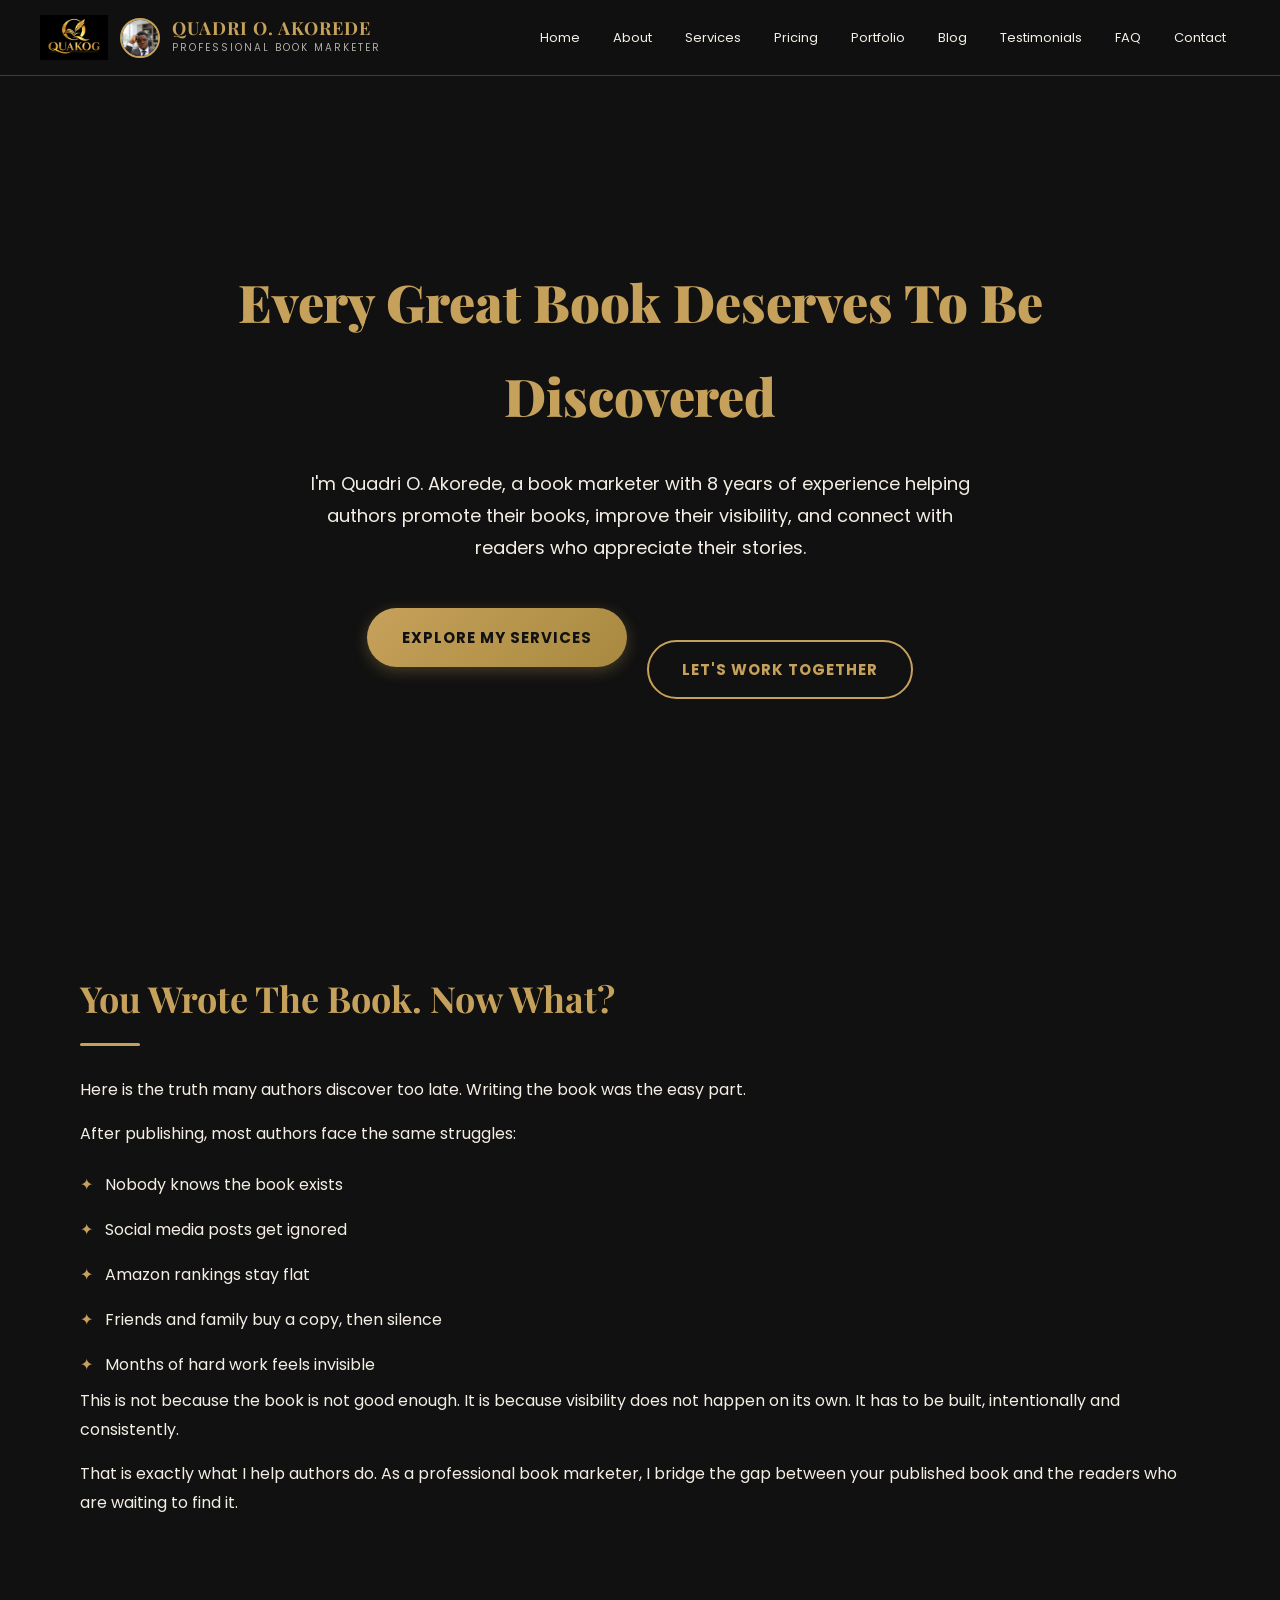
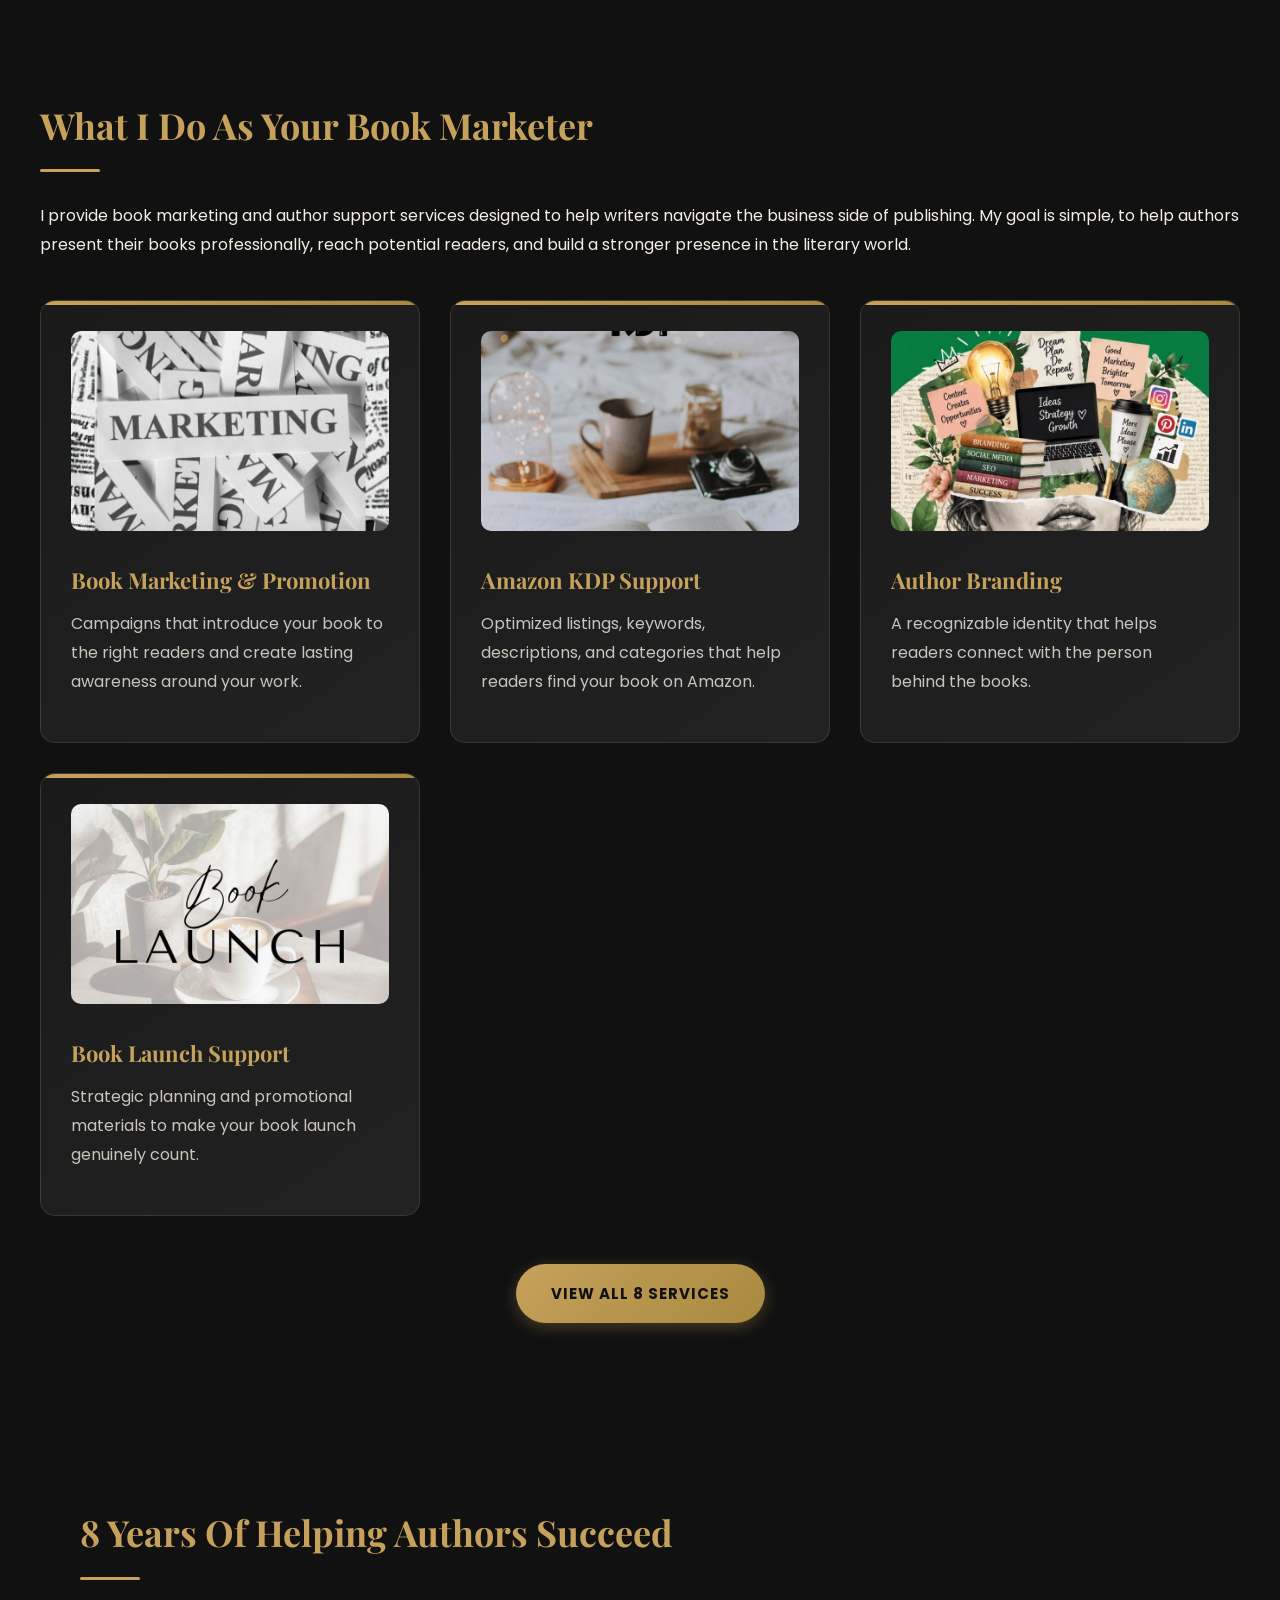
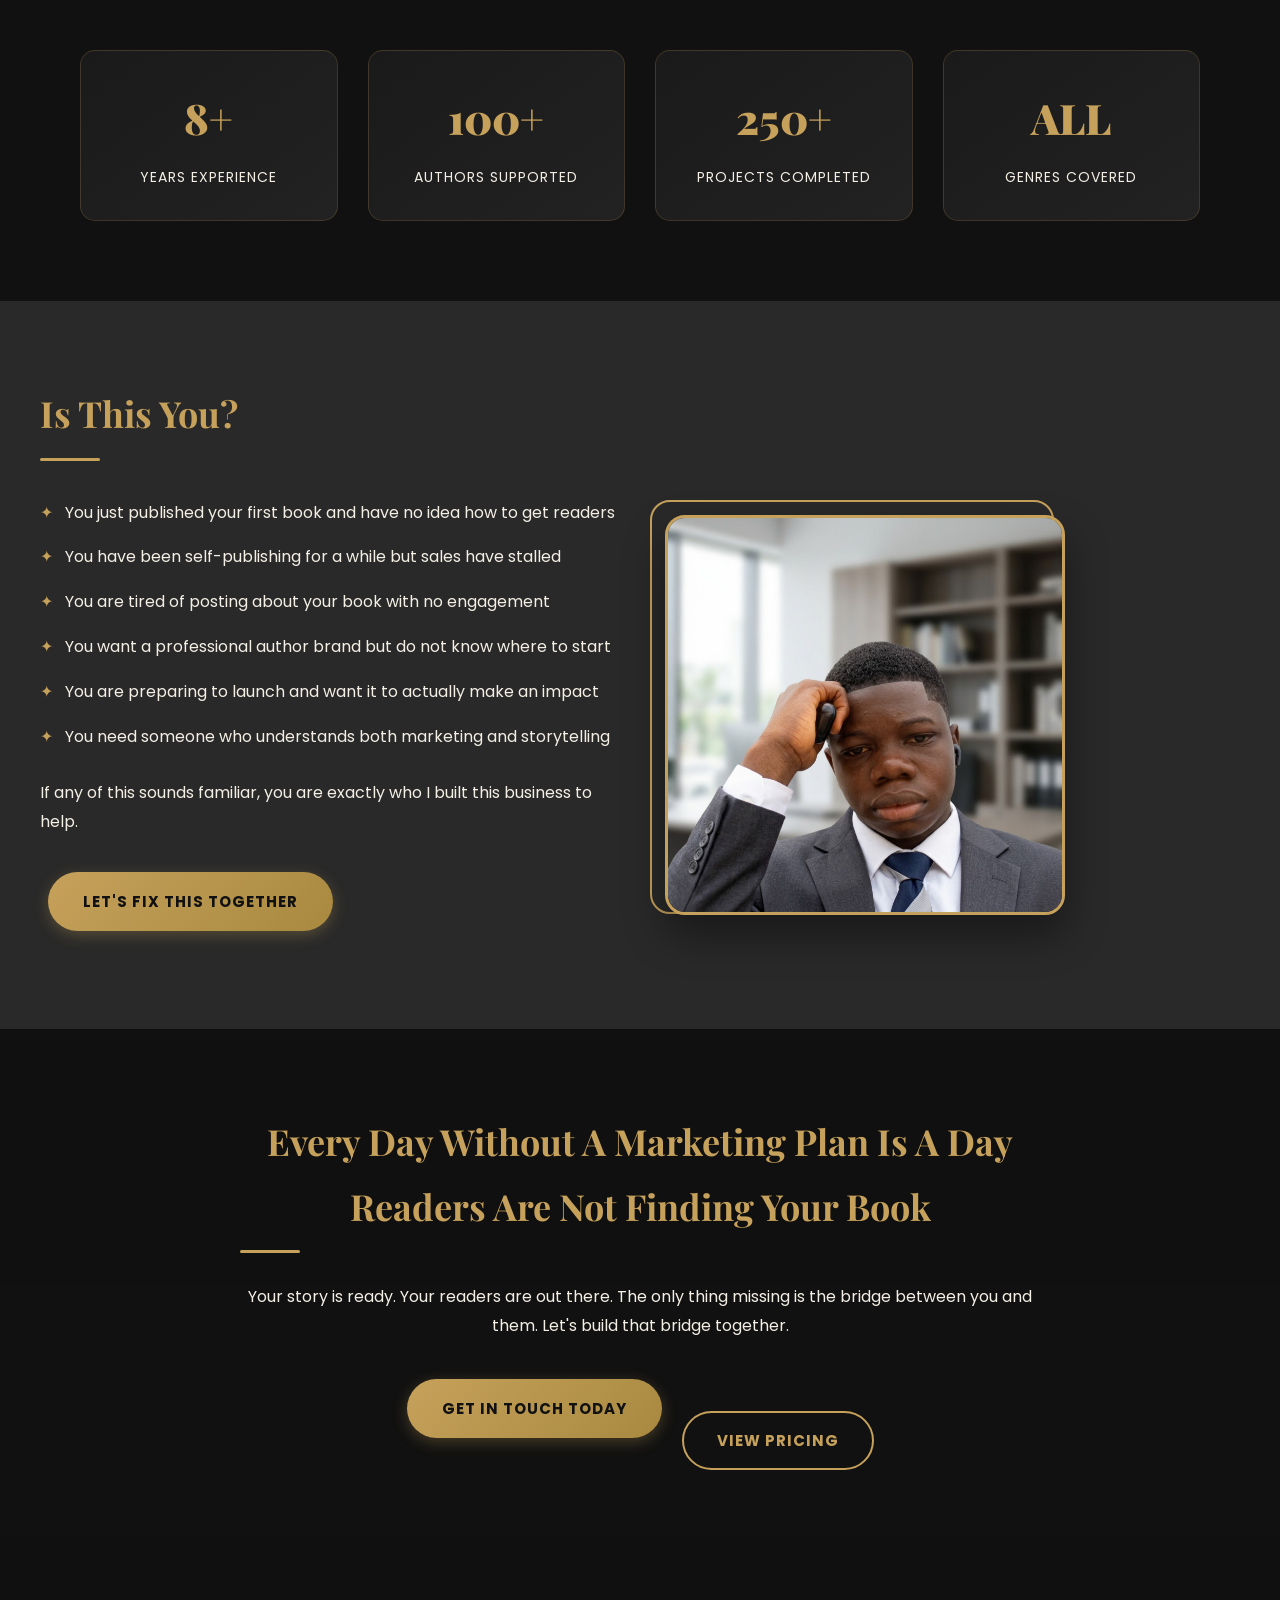
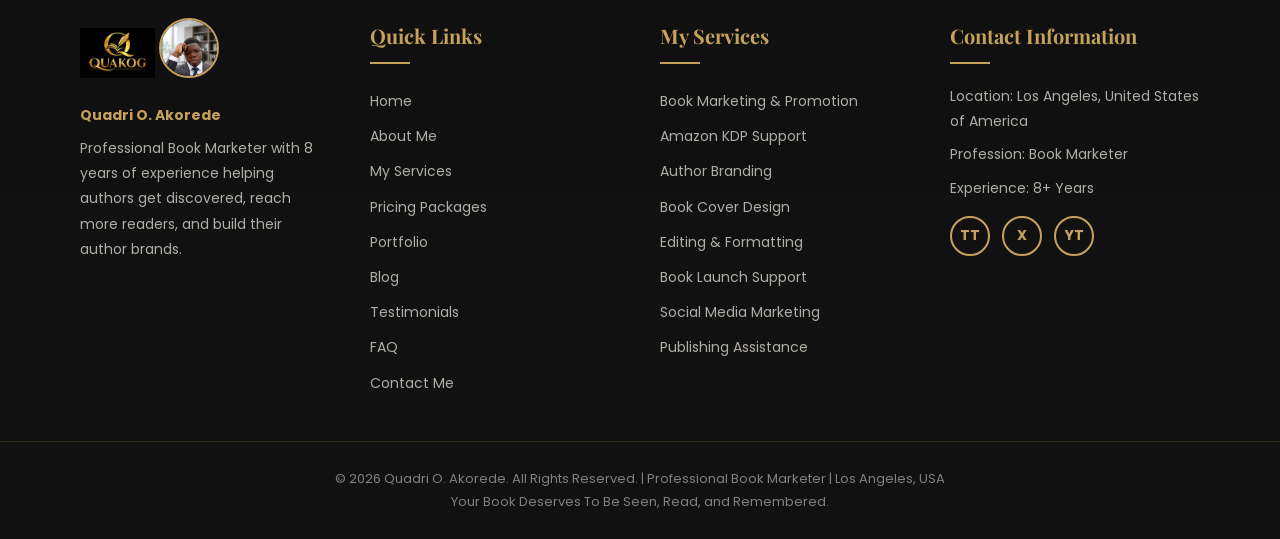
==== index.html @ 2f12470a "Add files via upload" ====
<!DOCTYPE html>
<html lang="en">
<head>
<meta charset="UTF-8">
<title>Professional Book Marketer | Quadri O. Akorede</title>
<meta name="description" content="Work with an experienced book marketer with 8 years of experience helping authors promote their books, increase visibility, and connect with readers.">
<meta name="viewport" content="width=device-width, initial-scale=1.0">
<meta name="keywords" content="book marketer, book marketing, author branding, book promotion, Amazon KDP, self publishing">
<link rel="stylesheet" href="style.css">
<link rel="icon" href="QUAKOG.png">
</head>
<body>

<header>
  <div class="logo-area">
    <img src="QUAKOG.png" alt="Quadri O. Akorede Book Marketer Logo" class="logo">
    <img src="quadri-photo.png" alt="Quadri O. Akorede" class="header-photo">
    <div class="brand-text">
      <span class="brand-name">QUADRI O. AKOREDE</span>
      <span class="brand-title">Professional Book Marketer</span>
    </div>
  </div>
  <nav>
    <a href="index.html">Home</a>
    <a href="about.html">About</a>
    <a href="services.html">Services</a>
    <a href="pricing.html">Pricing</a>
    <a href="portfolio.html">Portfolio</a>
    <a href="blog.html">Blog</a>
    <a href="testimonials.html">Testimonials</a>
    <a href="faq.html">FAQ</a>
    <a href="contact.html">Contact</a>
  </nav>
</header>

<section class="hero">
  <h1>Every Great Book Deserves To Be Discovered</h1>
  <p>I'm Quadri O. Akorede, a book marketer with 8 years of experience helping authors promote their books, improve their visibility, and connect with readers who appreciate their stories.</p>
  <div class="hero-buttons">
    <a href="services.html" class="btn">Explore My Services</a>
    <a href="contact.html" class="btn-outline">Let's Work Together</a>
  </div>
</section>

<section class="animate-fade-up">
  <h2>You Wrote The Book. Now What?</h2>
  <p>Here is the truth many authors discover too late. Writing the book was the easy part.</p>
  <p>After publishing, most authors face the same struggles:</p>
  <ul>
    <li>Nobody knows the book exists</li>
    <li>Social media posts get ignored</li>
    <li>Amazon rankings stay flat</li>
    <li>Friends and family buy a copy, then silence</li>
    <li>Months of hard work feels invisible</li>
  </ul>
  <p>This is not because the book is not good enough. It is because visibility does not happen on its own. It has to be built, intentionally and consistently.</p>
  <p>That is exactly what I help authors do. As a professional book marketer, I bridge the gap between your published book and the readers who are waiting to find it.</p>
</section>

<section class="full-section bg-section" style="background-image: url('services-bg.png');">
  <div style="max-width:1200px; margin:0 auto;">
    <h2>What I Do As Your Book Marketer</h2>
    <p>I provide book marketing and author support services designed to help writers navigate the business side of publishing. My goal is simple, to help authors present their books professionally, reach potential readers, and build a stronger presence in the literary world.</p>
    <div class="card-grid">
      <div class="card animate-fade-up delay-1">
        <img src="service-1.png" alt="Book Marketing and Promotion Services">
        <h3>Book Marketing & Promotion</h3>
        <p>Campaigns that introduce your book to the right readers and create lasting awareness around your work.</p>
      </div>
      <div class="card animate-fade-up delay-2">
        <img src="service-2.png" alt="Amazon KDP Support Services">
        <h3>Amazon KDP Support</h3>
        <p>Optimized listings, keywords, descriptions, and categories that help readers find your book on Amazon.</p>
      </div>
      <div class="card animate-fade-up delay-3">
        <img src="service-3.png" alt="Author Branding Services">
        <h3>Author Branding</h3>
        <p>A recognizable identity that helps readers connect with the person behind the books.</p>
      </div>
      <div class="card animate-fade-up delay-4">
        <img src="service-4.png" alt="Book Launch Support Services">
        <h3>Book Launch Support</h3>
        <p>Strategic planning and promotional materials to make your book launch genuinely count.</p>
      </div>
    </div>
    <div style="text-align:center; margin-top:40px;">
      <a href="services.html" class="btn">View All 8 Services</a>
    </div>
  </div>
</section>

<section class="animate-fade-up">
  <h2>8 Years Of Helping Authors Succeed</h2>
  <div class="stats-grid">
    <div class="stat-box">
      <div class="stat-number">8+</div>
      <div class="stat-label">Years Experience</div>
    </div>
    <div class="stat-box">
      <div class="stat-number">100+</div>
      <div class="stat-label">Authors Supported</div>
    </div>
    <div class="stat-box">
      <div class="stat-number">250+</div>
      <div class="stat-label">Projects Completed</div>
    </div>
    <div class="stat-box">
      <div class="stat-number">ALL</div>
      <div class="stat-label">Genres Covered</div>
    </div>
  </div>
</section>

<section class="dark-section animate-fade-up">
  <h2>Is This You?</h2>
  <div class="about-split">
    <div>
      <ul>
        <li>You just published your first book and have no idea how to get readers</li>
        <li>You have been self-publishing for a while but sales have stalled</li>
        <li>You are tired of posting about your book with no engagement</li>
        <li>You want a professional author brand but do not know where to start</li>
        <li>You are preparing to launch and want it to actually make an impact</li>
        <li>You need someone who understands both marketing and storytelling</li>
      </ul>
      <p style="margin-top:20px;">If any of this sounds familiar, you are exactly who I built this business to help.</p>
      <a href="contact.html" class="btn" style="margin-top:20px;">Let's Fix This Together</a>
    </div>
    <div class="portrait-container">
      <img src="about-portrait.png" alt="Quadri O. Akorede Professional Book Marketer">
    </div>
  </div>
</section>

<section class="full-section bg-section" style="background-image: url('cta-bg.png'); text-align:center;">
  <div style="max-width:800px; margin:0 auto;">
    <h2 style="display:block; text-align:center;">Every Day Without A Marketing Plan Is A Day Readers Are Not Finding Your Book</h2>
    <p>Your story is ready. Your readers are out there. The only thing missing is the bridge between you and them. Let's build that bridge together.</p>
    <div style="margin-top:30px;">
      <a href="contact.html" class="btn">Get In Touch Today</a>
      <a href="pricing.html" class="btn-outline">View Pricing</a>
    </div>
  </div>
</section>

<footer>
  <div class="footer-main">
    <div class="footer-col">
      <img src="QUAKOG.png" alt="Quadri O. Akorede Logo" class="footer-logo">
      <img src="quadri-photo.png" alt="Quadri O. Akorede" class="footer-photo">
      <p><strong style="color: var(--gold);">Quadri O. Akorede</strong></p>
      <p>Professional Book Marketer with 8 years of experience helping authors get discovered, reach more readers, and build their author brands.</p>
    </div>
    <div class="footer-col">
      <h4>Quick Links</h4>
      <a href="index.html">Home</a>
      <a href="about.html">About Me</a>
      <a href="services.html">My Services</a>
      <a href="pricing.html">Pricing Packages</a>
      <a href="portfolio.html">Portfolio</a>
      <a href="blog.html">Blog</a>
      <a href="testimonials.html">Testimonials</a>
      <a href="faq.html">FAQ</a>
      <a href="contact.html">Contact Me</a>
    </div>
    <div class="footer-col">
      <h4>My Services</h4>
      <a href="services.html">Book Marketing & Promotion</a>
      <a href="services.html">Amazon KDP Support</a>
      <a href="services.html">Author Branding</a>
      <a href="services.html">Book Cover Design</a>
      <a href="services.html">Editing & Formatting</a>
      <a href="services.html">Book Launch Support</a>
      <a href="services.html">Social Media Marketing</a>
      <a href="services.html">Publishing Assistance</a>
    </div>
    <div class="footer-col">
      <h4>Contact Information</h4>
      <p>Location: Los Angeles, United States of America</p>
      <p>Profession: Book Marketer</p>
      <p>Experience: 8+ Years</p>
      <div class="footer-social">
        <a href="https://www.tiktok.com/@quadri12222" target="_blank" title="TikTok">TT</a>
        <a href="https://x.com/Quadri377" target="_blank" title="X Twitter">X</a>
        <a href="https://www.youtube.com/channel/UCkGdqUmoXxvIj7GfkHSAL_g" target="_blank" title="YouTube">YT</a>
      </div>
    </div>
  </div>
  <div class="footer-bottom">
    <p>&copy; 2026 Quadri O. Akorede. All Rights Reserved. | Professional Book Marketer | Los Angeles, USA</p>
    <p>Your Book Deserves To Be Seen, Read, and Remembered.</p>
  </div>
</footer>

</body>
</html>
---- style.css ----
@import url('https://fonts.googleapis.com/css2?family=Playfair+Display:wght@400;700;900&family=Poppins:wght@300;400;500;600;700&display=swap');

:root {
  --gold: #C6A15B;
  --gold-light: #D4B76A;
  --gold-dark: #A8893F;
  --black: #111111;
  --cream: #F4EFE5;
  --charcoal: #292929;
  --dark-overlay: rgba(17, 17, 17, 0.85);
  --gold-glow: rgba(198, 161, 91, 0.3);
}

* {
  margin: 0;
  padding: 0;
  box-sizing: border-box;
}

html {
  scroll-behavior: smooth;
}

body {
  font-family: 'Poppins', sans-serif;
  background-color: var(--black);
  color: var(--cream);
  line-height: 1.8;
  overflow-x: hidden;
}

/* ============ ANIMATIONS ============ */

@keyframes fadeInUp {
  from {
    opacity: 0;
    transform: translateY(60px);
  }
  to {
    opacity: 1;
    transform: translateY(0);
  }
}

@keyframes fadeInLeft {
  from {
    opacity: 0;
    transform: translateX(-60px);
  }
  to {
    opacity: 1;
    transform: translateX(0);
  }
}

@keyframes fadeInRight {
  from {
    opacity: 0;
    transform: translateX(60px);
  }
  to {
    opacity: 1;
    transform: translateX(0);
  }
}

@keyframes scaleIn {
  from {
    opacity: 0;
    transform: scale(0.8);
  }
  to {
    opacity: 1;
    transform: scale(1);
  }
}

@keyframes float {
  0%, 100% {
    transform: translateY(0px);
  }
  50% {
    transform: translateY(-15px);
  }
}

@keyframes glow {
  0%, 100% {
    box-shadow: 0 0 20px var(--gold-glow);
  }
  50% {
    box-shadow: 0 0 40px var(--gold-glow), 0 0 80px var(--gold-glow);
  }
}

@keyframes shimmer {
  0% {
    background-position: -200% center;
  }
  100% {
    background-position: 200% center;
  }
}

@keyframes rotateIn {
  from {
    opacity: 0;
    transform: rotate(-10deg) scale(0.9);
  }
  to {
    opacity: 1;
    transform: rotate(0deg) scale(1);
  }
}

@keyframes slideDown {
  from {
    opacity: 0;
    transform: translateY(-30px);
  }
  to {
    opacity: 1;
    transform: translateY(0);
  }
}

@keyframes pulse3D {
  0%, 100% {
    transform: perspective(500px) rotateX(0deg) rotateY(0deg);
  }
  25% {
    transform: perspective(500px) rotateX(2deg) rotateY(2deg);
  }
  75% {
    transform: perspective(500px) rotateX(-2deg) rotateY(-2deg);
  }
}

@keyframes borderGlow {
  0%, 100% {
    border-color: var(--gold);
    box-shadow: 0 0 10px var(--gold-glow);
  }
  50% {
    border-color: var(--gold-light);
    box-shadow: 0 0 30px var(--gold-glow), 0 0 60px rgba(198, 161, 91, 0.15);
  }
}

@keyframes textGlow {
  0%, 100% {
    text-shadow: 0 0 10px var(--gold-glow);
  }
  50% {
    text-shadow: 0 0 20px var(--gold-glow), 0 0 40px rgba(198, 161, 91, 0.2);
  }
}

.animate-fade-up {
  animation: fadeInUp 1s ease forwards;
}

.animate-fade-left {
  animation: fadeInLeft 1s ease forwards;
}

.animate-fade-right {
  animation: fadeInRight 1s ease forwards;
}

.animate-scale {
  animation: scaleIn 0.8s ease forwards;
}

.animate-float {
  animation: float 3s ease-in-out infinite;
}

.animate-glow {
  animation: glow 2s ease-in-out infinite;
}

.animate-rotate {
  animation: rotateIn 1s ease forwards;
}

.delay-1 { animation-delay: 0.2s; }
.delay-2 { animation-delay: 0.4s; }
.delay-3 { animation-delay: 0.6s; }
.delay-4 { animation-delay: 0.8s; }
.delay-5 { animation-delay: 1s; }

/* ============ HEADER ============ */

header {
  background-color: rgba(17, 17, 17, 0.95);
  padding: 15px 40px;
  display: flex;
  justify-content: space-between;
  align-items: center;
  flex-wrap: wrap;
  position: sticky;
  top: 0;
  z-index: 1000;
  backdrop-filter: blur(10px);
  border-bottom: 1px solid rgba(198, 161, 91, 0.3);
  animation: slideDown 0.8s ease;
}

header .logo-area {
  display: flex;
  align-items: center;
  gap: 12px;
}

header .logo-area img.logo {
  height: 45px;
  animation: pulse3D 4s ease-in-out infinite;
}

header .logo-area img.header-photo {
  height: 40px;
  width: 40px;
  border-radius: 50%;
  border: 2px solid var(--gold);
  object-fit: cover;
  animation: glow 2s ease-in-out infinite;
}

header .logo-area .brand-text {
  display: flex;
  flex-direction: column;
}

header .logo-area .brand-name {
  color: var(--gold);
  font-family: 'Playfair Display', serif;
  font-size: 18px;
  font-weight: 700;
  letter-spacing: 1px;
  line-height: 1.2;
}

header .logo-area .brand-title {
  color: var(--cream);
  font-size: 10px;
  letter-spacing: 2px;
  text-transform: uppercase;
  opacity: 0.7;
}

nav {
  display: flex;
  flex-wrap: wrap;
  gap: 5px;
}

nav a {
  color: var(--cream);
  text-decoration: none;
  font-size: 13px;
  padding: 8px 14px;
  border-radius: 25px;
  transition: all 0.4s ease;
  position: relative;
}

nav a:hover {
  color: var(--black);
  background-color: var(--gold);
  transform: translateY(-2px);
  box-shadow: 0 5px 15px var(--gold-glow);
}

/* ============ HERO ============ */

.hero {
  background-image: url('hero-bg.png');
  background-size: cover;
  background-position: center;
  background-attachment: fixed;
  position: relative;
  text-align: center;
  padding: 140px 20px;
  min-height: 90vh;
  display: flex;
  flex-direction: column;
  justify-content: center;
  align-items: center;
}

.hero::before {
  content: '';
  position: absolute;
  top: 0;
  left: 0;
  width: 100%;
  height: 100%;
  background: var(--dark-overlay);
  z-index: 1;
}

.hero * {
  position: relative;
  z-index: 2;
}

.hero h1 {
  color: var(--gold);
  font-family: 'Playfair Display', serif;
  font-size: 52px;
  font-weight: 900;
  margin-bottom: 25px;
  animation: fadeInUp 1s ease forwards, textGlow 3s ease-in-out infinite;
  max-width: 900px;
}

.hero p {
  max-width: 700px;
  font-size: 18px;
  color: var(--cream);
  margin-bottom: 35px;
  animation: fadeInUp 1s ease 0.3s forwards;
  opacity: 0;
}

.hero .hero-buttons {
  animation: fadeInUp 1s ease 0.6s forwards;
  opacity: 0;
}

/* ============ BUTTONS ============ */

.btn {
  display: inline-block;
  background: linear-gradient(135deg, var(--gold), var(--gold-dark));
  color: var(--black);
  padding: 16px 35px;
  text-decoration: none;
  border-radius: 50px;
  font-weight: 700;
  font-size: 15px;
  margin: 8px;
  transition: all 0.4s ease;
  position: relative;
  overflow: hidden;
  box-shadow: 0 4px 15px var(--gold-glow);
  text-transform: uppercase;
  letter-spacing: 1px;
}

.btn::before {
  content: '';
  position: absolute;
  top: 0;
  left: -100%;
  width: 100%;
  height: 100%;
  background: linear-gradient(90deg, transparent, rgba(255,255,255,0.3), transparent);
  transition: left 0.5s ease;
}

.btn:hover::before {
  left: 100%;
}

.btn:hover {
  transform: translateY(-3px) scale(1.05);
  box-shadow: 0 8px 30px var(--gold-glow);
}

.btn-outline {
  display: inline-block;
  border: 2px solid var(--gold);
  color: var(--gold);
  padding: 14px 33px;
  text-decoration: none;
  border-radius: 50px;
  font-weight: 700;
  font-size: 15px;
  margin: 8px;
  transition: all 0.4s ease;
  text-transform: uppercase;
  letter-spacing: 1px;
  animation: borderGlow 3s ease-in-out infinite;
}

.btn-outline:hover {
  background-color: var(--gold);
  color: var(--black);
  transform: translateY(-3px) scale(1.05);
  box-shadow: 0 8px 30px var(--gold-glow);
}

/* ============ SECTIONS ============ */

section {
  padding: 80px 40px;
  max-width: 1200px;
  margin: 0 auto;
}

.full-section {
  max-width: 100%;
  padding: 80px 40px;
}

.bg-section {
  background-size: cover;
  background-position: center;
  background-attachment: fixed;
  position: relative;
}

.bg-section::before {
  content: '';
  position: absolute;
  top: 0;
  left: 0;
  width: 100%;
  height: 100%;
  background: var(--dark-overlay);
  z-index: 1;
}

.bg-section > * {
  position: relative;
  z-index: 2;
}

section h2 {
  color: var(--gold);
  font-family: 'Playfair Display', serif;
  font-size: 36px;
  margin-bottom: 30px;
  padding-bottom: 15px;
  position: relative;
  display: inline-block;
}

section h2::after {
  content: '';
  position: absolute;
  bottom: 0;
  left: 0;
  width: 60px;
  height: 3px;
  background: var(--gold);
  border-radius: 2px;
}

section h3 {
  color: var(--gold);
  font-family: 'Playfair Display', serif;
  font-size: 22px;
  margin-top: 25px;
  margin-bottom: 10px;
}

section p {
  color: var(--cream);
  font-size: 16px;
  margin-bottom: 15px;
}

section ul {
  list-style: none;
  padding: 0;
}

section ul li {
  padding: 8px 0;
  color: var(--cream);
  padding-left: 25px;
  position: relative;
}

section ul li::before {
  content: '✦';
  color: var(--gold);
  position: absolute;
  left: 0;
}

/* ============ DARK SECTION ============ */

.dark-section {
  background-color: var(--charcoal);
  max-width: 100%;
  padding: 80px 40px;
}

/* ============ CARDS ============ */

.card-grid {
  display: grid;
  grid-template-columns: repeat(auto-fit, minmax(300px, 1fr));
  gap: 30px;
  margin-top: 40px;
}

.card {
  background: linear-gradient(145deg, #1a1a1a, #222222);
  padding: 30px;
  border-radius: 15px;
  border: 1px solid rgba(198, 161, 91, 0.2);
  transition: all 0.5s ease;
  position: relative;
  overflow: hidden;
}

.card::before {
  content: '';
  position: absolute;
  top: 0;
  left: 0;
  width: 100%;
  height: 4px;
  background: linear-gradient(90deg, var(--gold), var(--gold-dark));
}

.card:hover {
  transform: perspective(800px) rotateX(2deg) rotateY(-2deg) translateY(-10px);
  border-color: var(--gold);
  box-shadow: 0 20px 40px rgba(0, 0, 0, 0.4), 0 0 30px var(--gold-glow);
}

.card img {
  width: 100%;
  height: 200px;
  object-fit: cover;
  border-radius: 10px;
  margin-bottom: 20px;
  transition: transform 0.5s ease;
}

.card:hover img {
  transform: scale(1.05);
}

.card h3 {
  margin-top: 0;
  color: var(--gold);
}

.card p {
  color: rgba(244, 239, 229, 0.8);
}

/* ============ PRICING CARDS ============ */

.pricing-card {
  background: linear-gradient(145deg, #1a1a1a, var(--charcoal));
  color: var(--cream);
  padding: 40px 30px;
  border-radius: 20px;
  text-align: center;
  border: 2px solid rgba(198, 161, 91, 0.3);
  transition: all 0.5s ease;
  position: relative;
  overflow: hidden;
}

.pricing-card::before {
  content: '';
  position: absolute;
  top: -50%;
  left: -50%;
  width: 200%;
  height: 200%;
  background: conic-gradient(transparent, rgba(198, 161, 91, 0.1), transparent 30%);
  animation: spin 6s linear infinite;
}

@keyframes spin {
  to { transform: rotate(360deg); }
}

.pricing-card > * {
  position: relative;
  z-index: 2;
}

.pricing-card:hover {
  transform: perspective(600px) rotateY(5deg) translateY(-15px);
  border-color: var(--gold);
  box-shadow: 0 25px 50px rgba(0, 0, 0, 0.5), 0 0 40px var(--gold-glow);
}

.pricing-card.featured {
  border-color: var(--gold);
  transform: scale(1.05);
  box-shadow: 0 0 30px var(--gold-glow);
}

.pricing-card h3 {
  color: var(--gold);
  font-family: 'Playfair Display', serif;
  font-size: 26px;
}

.pricing-card .price {
  font-size: 38px;
  color: var(--gold);
  margin: 20px 0;
  font-weight: 900;
  font-family: 'Playfair Display', serif;
  animation: textGlow 3s ease-in-out infinite;
}

.pricing-card ul {
  text-align: left;
  list-style: none;
  margin: 25px 0;
}

.pricing-card ul li {
  padding: 8px 0;
  border-bottom: 1px solid rgba(255, 255, 255, 0.05);
  color: var(--cream);
}

.pricing-card ul li::before {
  content: "✓ ";
  color: var(--gold);
  font-weight: bold;
}

/* ============ TESTIMONIALS ============ */

.quote-box {
  background: linear-gradient(145deg, #1a1a1a, #222222);
  color: var(--cream);
  padding: 40px;
  border-left: 5px solid var(--gold);
  border-radius: 0 15px 15px 0;
  font-style: italic;
  font-size: 17px;
  margin: 30px 0;
  display: flex;
  align-items: flex-start;
  gap: 25px;
  transition: all 0.5s ease;
  position: relative;
}

.quote-box:hover {
  transform: translateX(10px);
  box-shadow: 0 10px 30px rgba(0, 0, 0, 0.3), -5px 0 20px var(--gold-glow);
}

.quote-box img {
  width: 80px;
  height: 80px;
  border-radius: 50%;
  object-fit: cover;
  border: 3px solid var(--gold);
  flex-shrink: 0;
  animation: float 3s ease-in-out infinite;
}

.quote-box .quote-content {
  flex: 1;
}

.quote-box .author-name {
  color: var(--gold);
  font-style: normal;
  font-weight: 600;
  margin-top: 15px;
  display: block;
}

/* ============ FAQ ============ */

.faq-item {
  margin-bottom: 25px;
  padding: 25px;
  background: linear-gradient(145deg, #1a1a1a, #222222);
  border-radius: 15px;
  border: 1px solid rgba(198, 161, 91, 0.1);
  transition: all 0.4s ease;
}

.faq-item:hover {
  border-color: var(--gold);
  transform: translateX(5px);
  box-shadow: 0 5px 20px rgba(0, 0, 0, 0.3);
}

.faq-item h3 {
  color: var(--gold);
  margin-top: 0;
}

.faq-item p {
  color: rgba(244, 239, 229, 0.8);
}

/* ============ FORMS ============ */

form {
  display: flex;
  flex-direction: column;
  gap: 18px;
  max-width: 650px;
  margin-top: 30px;
}

form input, form select, form textarea {
  padding: 16px 20px;
  border: 2px solid rgba(198, 161, 91, 0.3);
  border-radius: 12px;
  font-size: 15px;
  font-family: 'Poppins', sans-serif;
  background-color: rgba(26, 26, 26, 0.8);
  color: var(--cream);
  transition: all 0.4s ease;
}

form input:focus, form select:focus, form textarea:focus {
  outline: none;
  border-color: var(--gold);
  box-shadow: 0 0 20px var(--gold-glow);
}

form input::placeholder, form textarea::placeholder {
  color: rgba(244, 239, 229, 0.4);
}

form select {
  cursor: pointer;
}

form select option {
  background-color: var(--charcoal);
  color: var(--cream);
}

form textarea {
  min-height: 160px;
  resize: vertical;
}

form button {
  background: linear-gradient(135deg, var(--gold), var(--gold-dark));
  color: var(--black);
  border: none;
  padding: 18px;
  font-weight: 700;
  border-radius: 50px;
  cursor: pointer;
  font-size: 16px;
  font-family: 'Poppins', sans-serif;
  text-transform: uppercase;
  letter-spacing: 2px;
  transition: all 0.4s ease;
  position: relative;
  overflow: hidden;
}

form button::before {
  content: '';
  position: absolute;
  top: 0;
  left: -100%;
  width: 100%;
  height: 100%;
  background: linear-gradient(90deg, transparent, rgba(255,255,255,0.3), transparent);
  transition: left 0.5s ease;
}

form button:hover::before {
  left: 100%;
}

form button:hover {
  transform: translateY(-3px);
  box-shadow: 0 10px 30px var(--gold-glow);
}

/* ============ ABOUT PORTRAIT ============ */

.about-split {
  display: grid;
  grid-template-columns: 1fr 1fr;
  gap: 50px;
  align-items: center;
}

.about-split .portrait-container {
  position: relative;
}

.about-split .portrait-container img {
  width: 100%;
  max-width: 400px;
  border-radius: 20px;
  border: 3px solid var(--gold);
  box-shadow: 0 20px 40px rgba(0, 0, 0, 0.4);
  animation: float 4s ease-in-out infinite;
}

.about-split .portrait-container::before {
  content: '';
  position: absolute;
  top: -15px;
  left: -15px;
  width: 100%;
  max-width: 400px;
  height: 100%;
  border: 2px solid var(--gold);
  border-radius: 20px;
  z-index: -1;
  animation: borderGlow 3s ease-in-out infinite;
}

/* ============ STATS ============ */

.stats-grid {
  display: grid;
  grid-template-columns: repeat(auto-fit, minmax(200px, 1fr));
  gap: 30px;
  margin-top: 40px;
}

.stat-box {
  text-align: center;
  padding: 30px;
  background: linear-gradient(145deg, #1a1a1a, #222222);
  border-radius: 15px;
  border: 1px solid rgba(198, 161, 91, 0.2);
  transition: all 0.5s ease;
}

.stat-box:hover {
  transform: perspective(500px) rotateY(5deg) translateY(-10px);
  border-color: var(--gold);
  box-shadow: 0 15px 35px rgba(0, 0, 0, 0.4), 0 0 20px var(--gold-glow);
}

.stat-box .stat-number {
  font-size: 42px;
  color: var(--gold);
  font-family: 'Playfair Display', serif;
  font-weight: 900;
  animation: textGlow 3s ease-in-out infinite;
}

.stat-box .stat-label {
  color: var(--cream);
  font-size: 14px;
  margin-top: 8px;
  text-transform: uppercase;
  letter-spacing: 1px;
}

/* ============ IMAGE GALLERY ============ */

.gallery-grid {
  display: grid;
  grid-template-columns: repeat(auto-fit, minmax(250px, 1fr));
  gap: 25px;
  margin-top: 40px;
}

.gallery-item {
  position: relative;
  border-radius: 15px;
  overflow: hidden;
  border: 2px solid rgba(198, 161, 91, 0.2);
  transition: all 0.5s ease;
}

.gallery-item img {
  width: 100%;
  height: 250px;
  object-fit: cover;
  transition: all 0.5s ease;
}

.gallery-item:hover {
  border-color: var(--gold);
  box-shadow: 0 15px 35px rgba(0, 0, 0, 0.4), 0 0 25px var(--gold-glow);
  transform: translateY(-10px);
}

.gallery-item:hover img {
  transform: scale(1.1);
}

.gallery-item .overlay {
  position: absolute;
  bottom: 0;
  left: 0;
  width: 100%;
  padding: 20px;
  background: linear-gradient(transparent, rgba(17, 17, 17, 0.9));
  color: var(--gold);
  font-weight: 600;
}

/* ============ FOOTER ============ */

footer {
  background-image: url('footer-bg.png');
  background-size: cover;
  background-position: center;
  position: relative;
  color: var(--cream);
  padding: 0;
}

footer::before {
  content: '';
  position: absolute;
  top: 0;
  left: 0;
  width: 100%;
  height: 100%;
  background: rgba(17, 17, 17, 0.95);
  z-index: 1;
}

footer > * {
  position: relative;
  z-index: 2;
}

.footer-main {
  display: grid;
  grid-template-columns: repeat(auto-fit, minmax(250px, 1fr));
  gap: 40px;
  padding: 60px 40px 40px 40px;
  max-width: 1200px;
  margin: 0 auto;
}

.footer-col h4 {
  color: var(--gold);
  font-family: 'Playfair Display', serif;
  font-size: 20px;
  margin-bottom: 20px;
  position: relative;
  padding-bottom: 10px;
}

.footer-col h4::after {
  content: '';
  position: absolute;
  bottom: 0;
  left: 0;
  width: 40px;
  height: 2px;
  background: var(--gold);
}

.footer-col p {
  color: rgba(244, 239, 229, 0.7);
  font-size: 14px;
  margin-bottom: 8px;
}

.footer-col a {
  color: rgba(244, 239, 229, 0.7);
  text-decoration: none;
  display: block;
  padding: 5px 0;
  font-size: 14px;
  transition: all 0.3s ease;
}

.footer-col a:hover {
  color: var(--gold);
  transform: translateX(5px);
}

.footer-col .footer-logo {
  height: 50px;
  margin-bottom: 15px;
}

.footer-col .footer-photo {
  height: 60px;
  width: 60px;
  border-radius: 50%;
  border: 2px solid var(--gold);
  object-fit: cover;
  margin-bottom: 15px;
}

.footer-social {
  display: flex;
  gap: 12px;
  margin-top: 15px;
}

.footer-social a {
  display: inline-flex;
  align-items: center;
  justify-content: center;
  width: 40px;
  height: 40px;
  border-radius: 50%;
  border: 2px solid var(--gold);
  color: var(--gold);
  font-size: 14px;
  font-weight: bold;
  transition: all 0.4s ease;
  padding: 0;
}

.footer-social a:hover {
  background-color: var(--gold);
  color: var(--black);
  transform: translateY(-3px) scale(1.1);
  box-shadow: 0 5px 15px var(--gold-glow);
}

.footer-bottom {
  border-top: 1px solid rgba(198, 161, 91, 0.2);
  text-align: center;
  padding: 25px 40px;
}

.footer-bottom p {
  color: rgba(244, 239, 229, 0.5);
  font-size: 13px;
}

.footer-bottom a {
  color: var(--gold);
  text-decoration: none;
}

/* ============ RESPONSIVE ============ */

@media (max-width: 768px) {
  header {
    flex-direction: column;
    align-items: flex-start;
    padding: 12px 20px;
  }
  nav {
    margin-top: 10px;
    gap: 3px;
  }
  nav a {
    font-size: 11px;
    padding: 6px 10px;
  }
  .hero h1 {
    font-size: 32px;
  }
  .hero {
    padding: 100px 20px;
    min-height: 70vh;
  }
  section {
    padding: 50px 20px;
  }
  .about-split {
    grid-template-columns: 1fr;
    text-align: center;
  }
  .about-split .portrait-container {
    display: flex;
    justify-content: center;
  }
  .footer-main {
    padding: 40px 20px;
  }
}
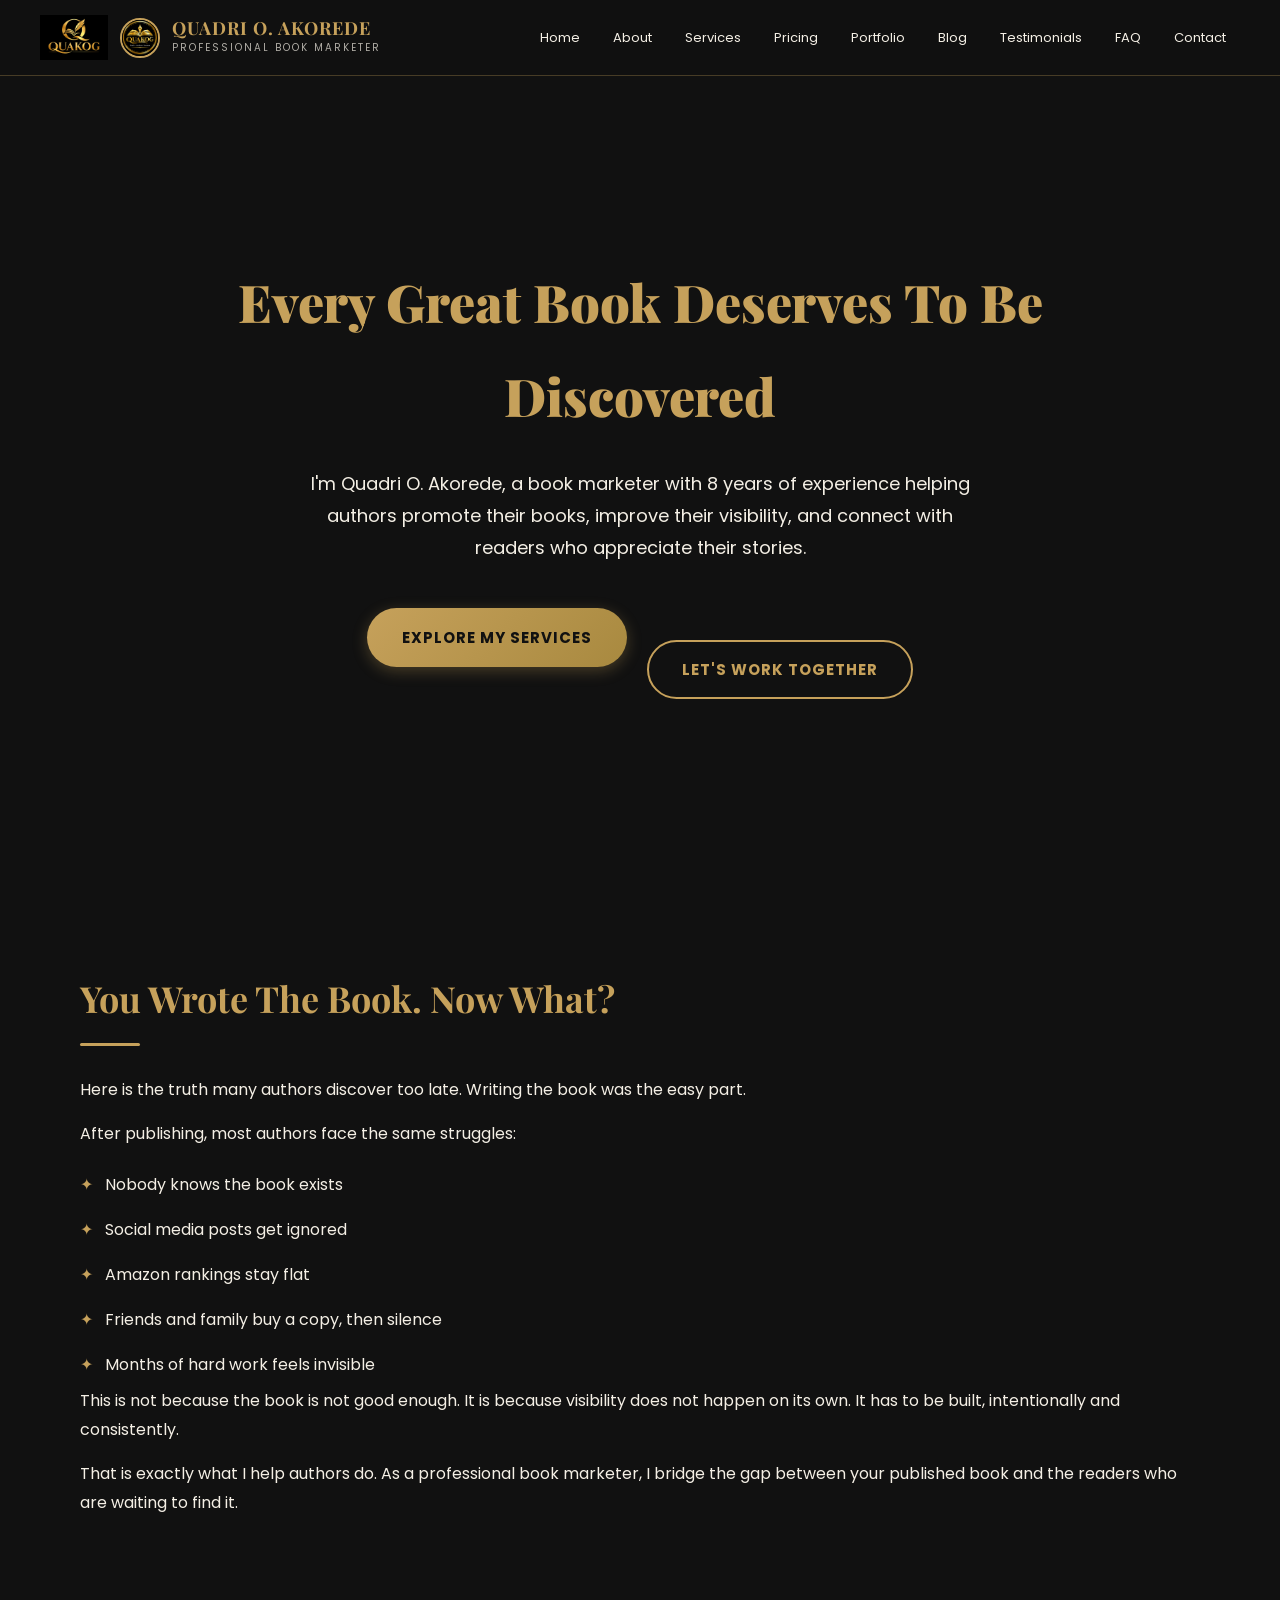
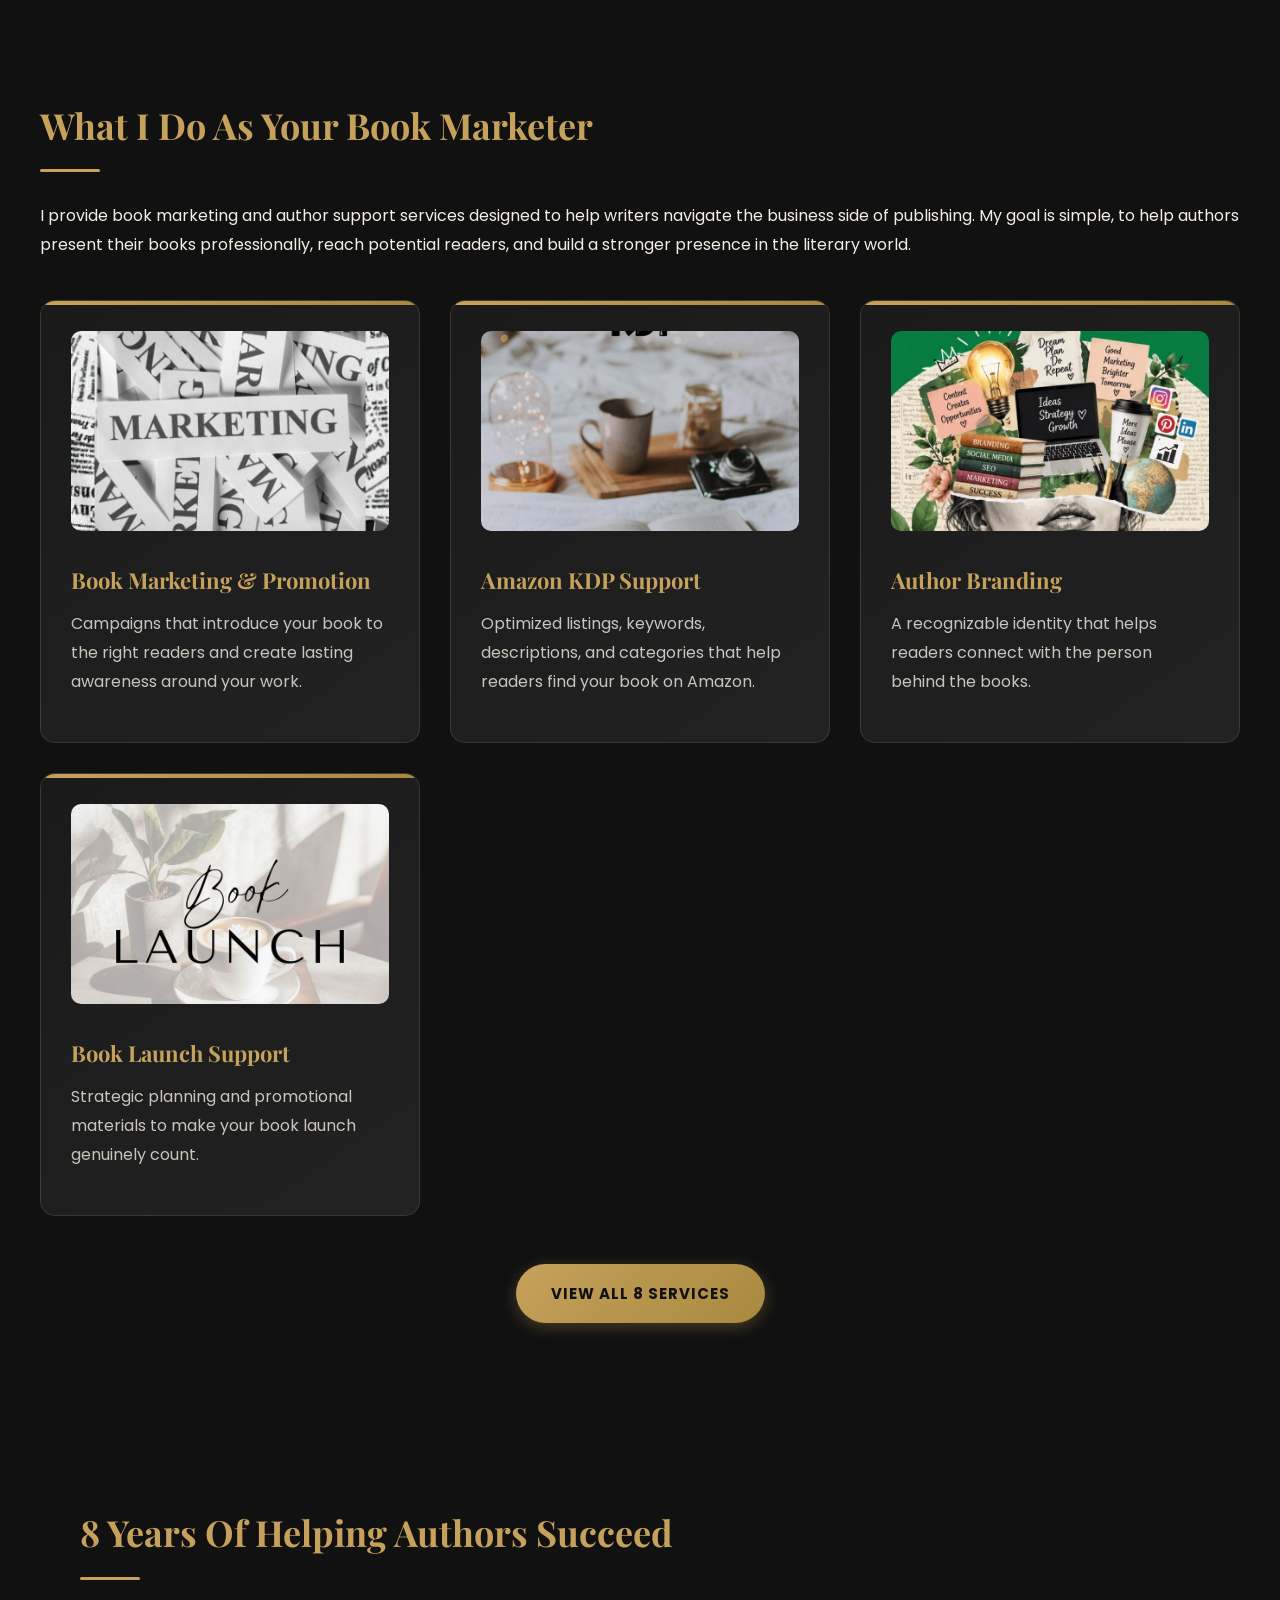
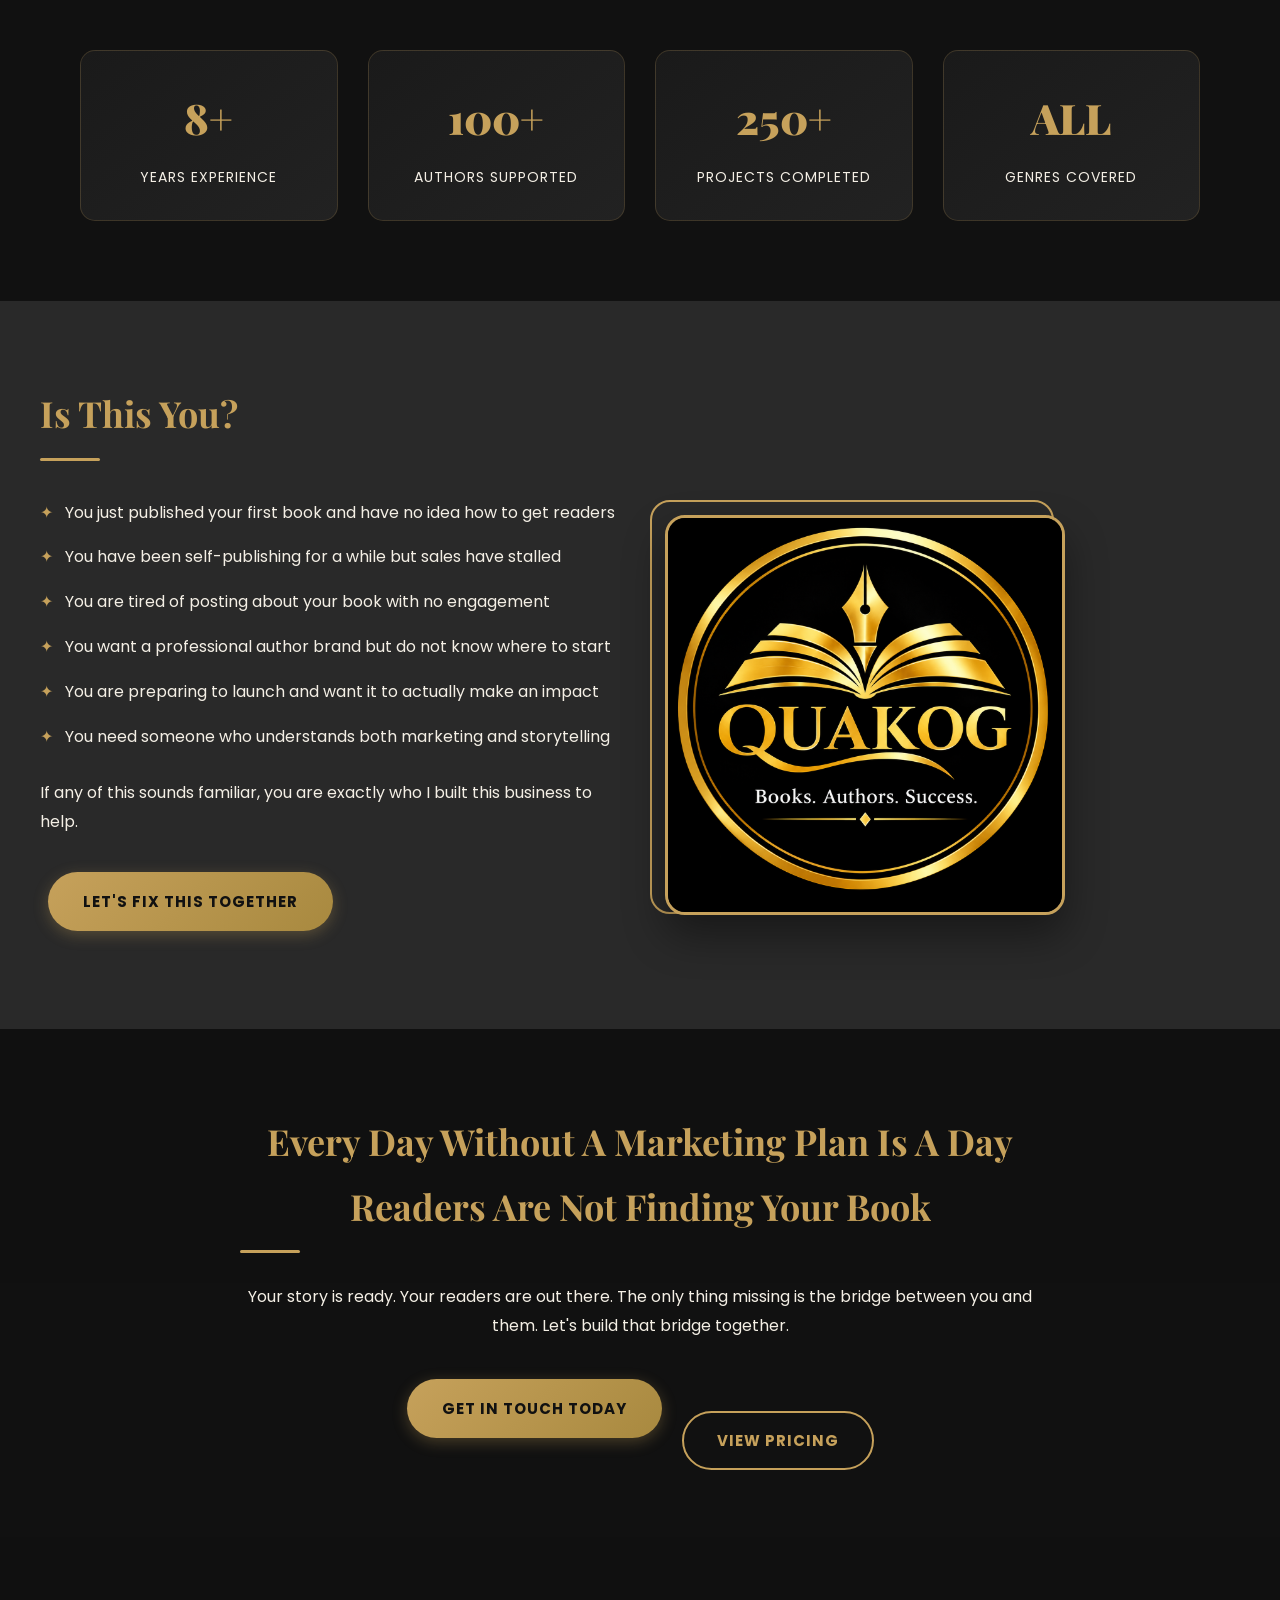
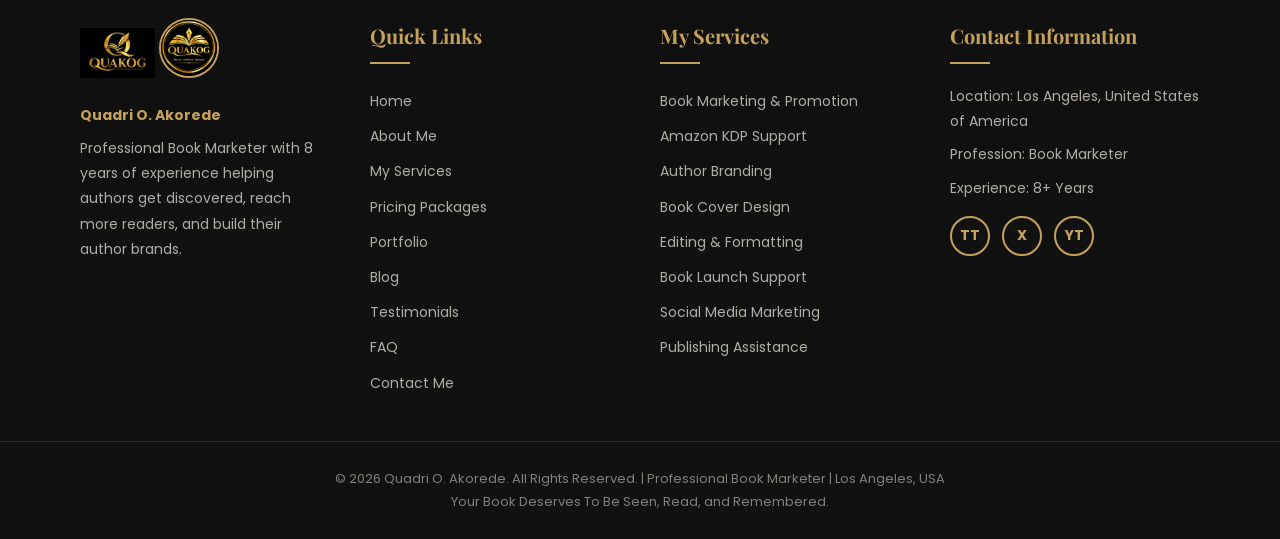
==== commit bccfcb23: "Update index.html" ====
--- a/index.html
+++ b/index.html
@@ -127,7 +127,7 @@
       <a href="contact.html" class="btn" style="margin-top:20px;">Let's Fix This Together</a>
     </div>
     <div class="portrait-container">
-      <img src="about-portrait.png" alt="Quadri O. Akorede Professional Book Marketer">
+      <img src="quadri-photo.png" alt="Quadri O. Akorede Professional Book Marketer">
     </div>
   </div>
 </section>
